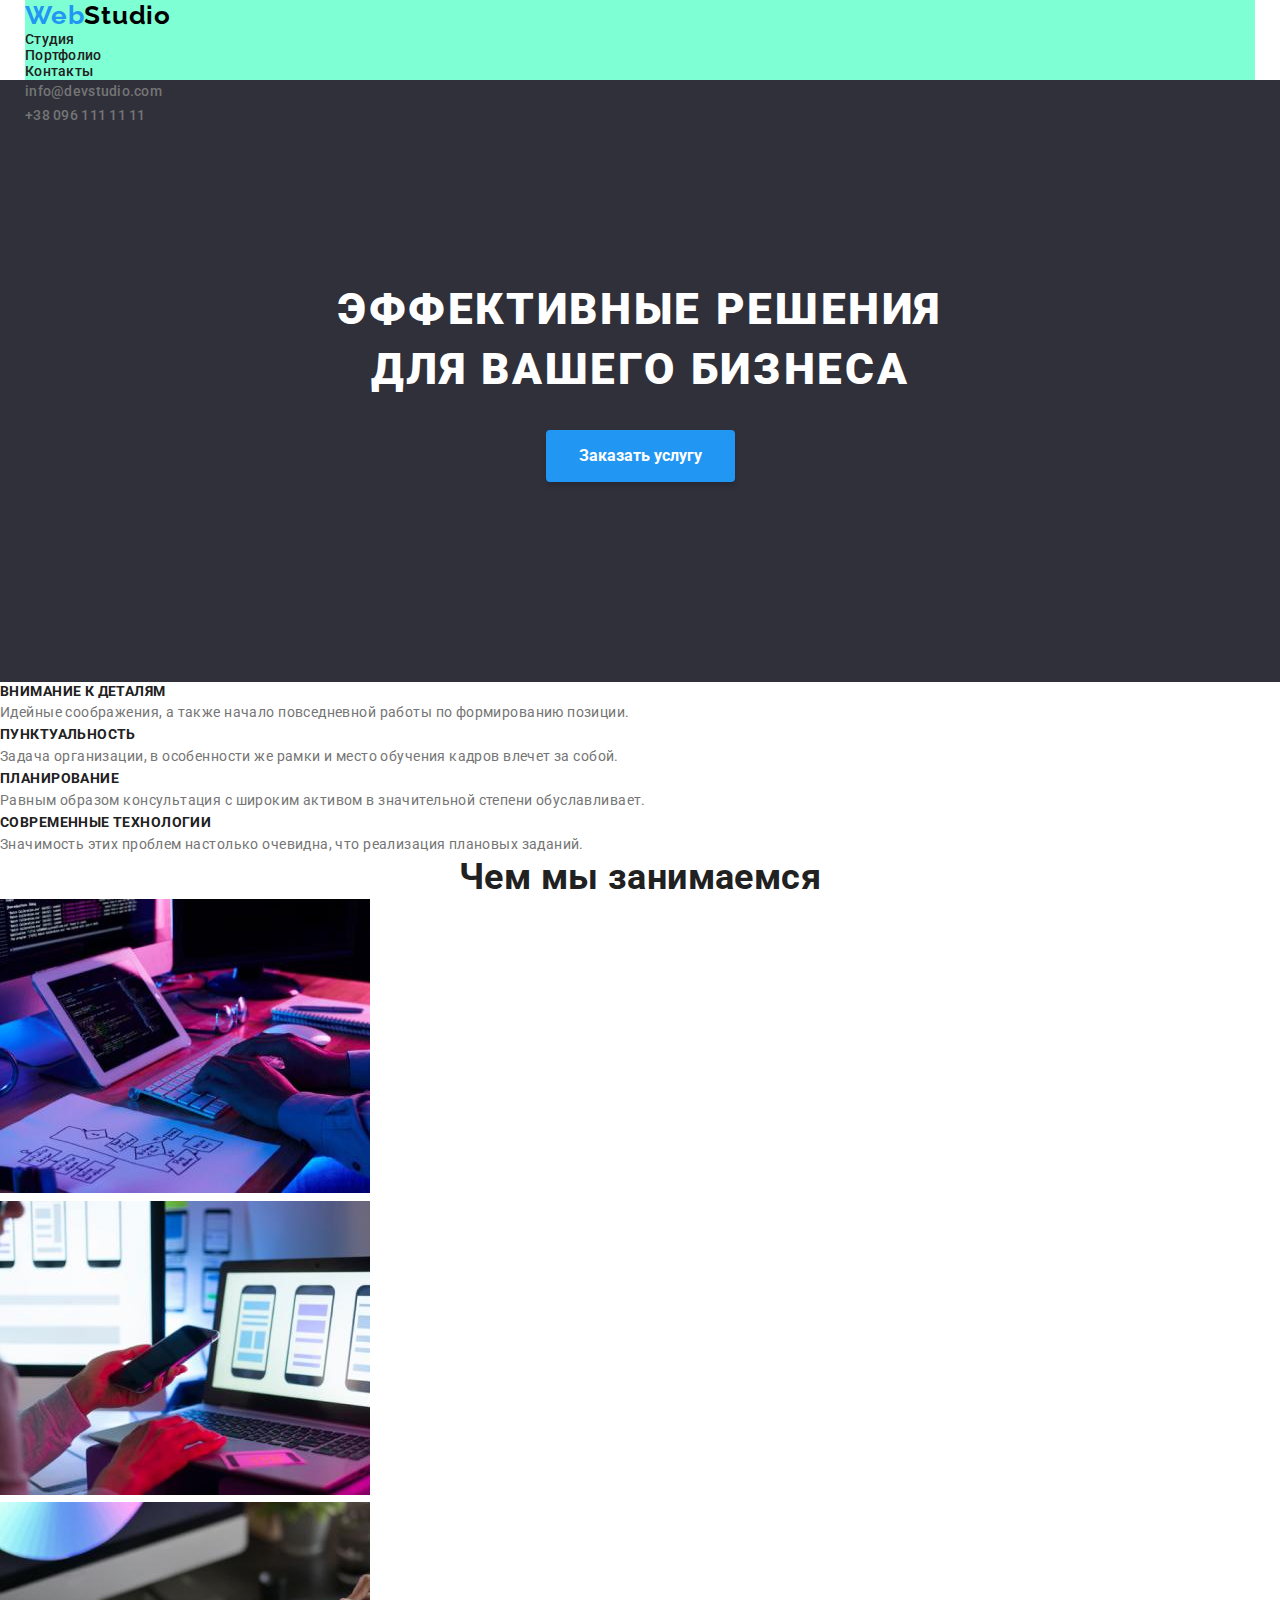
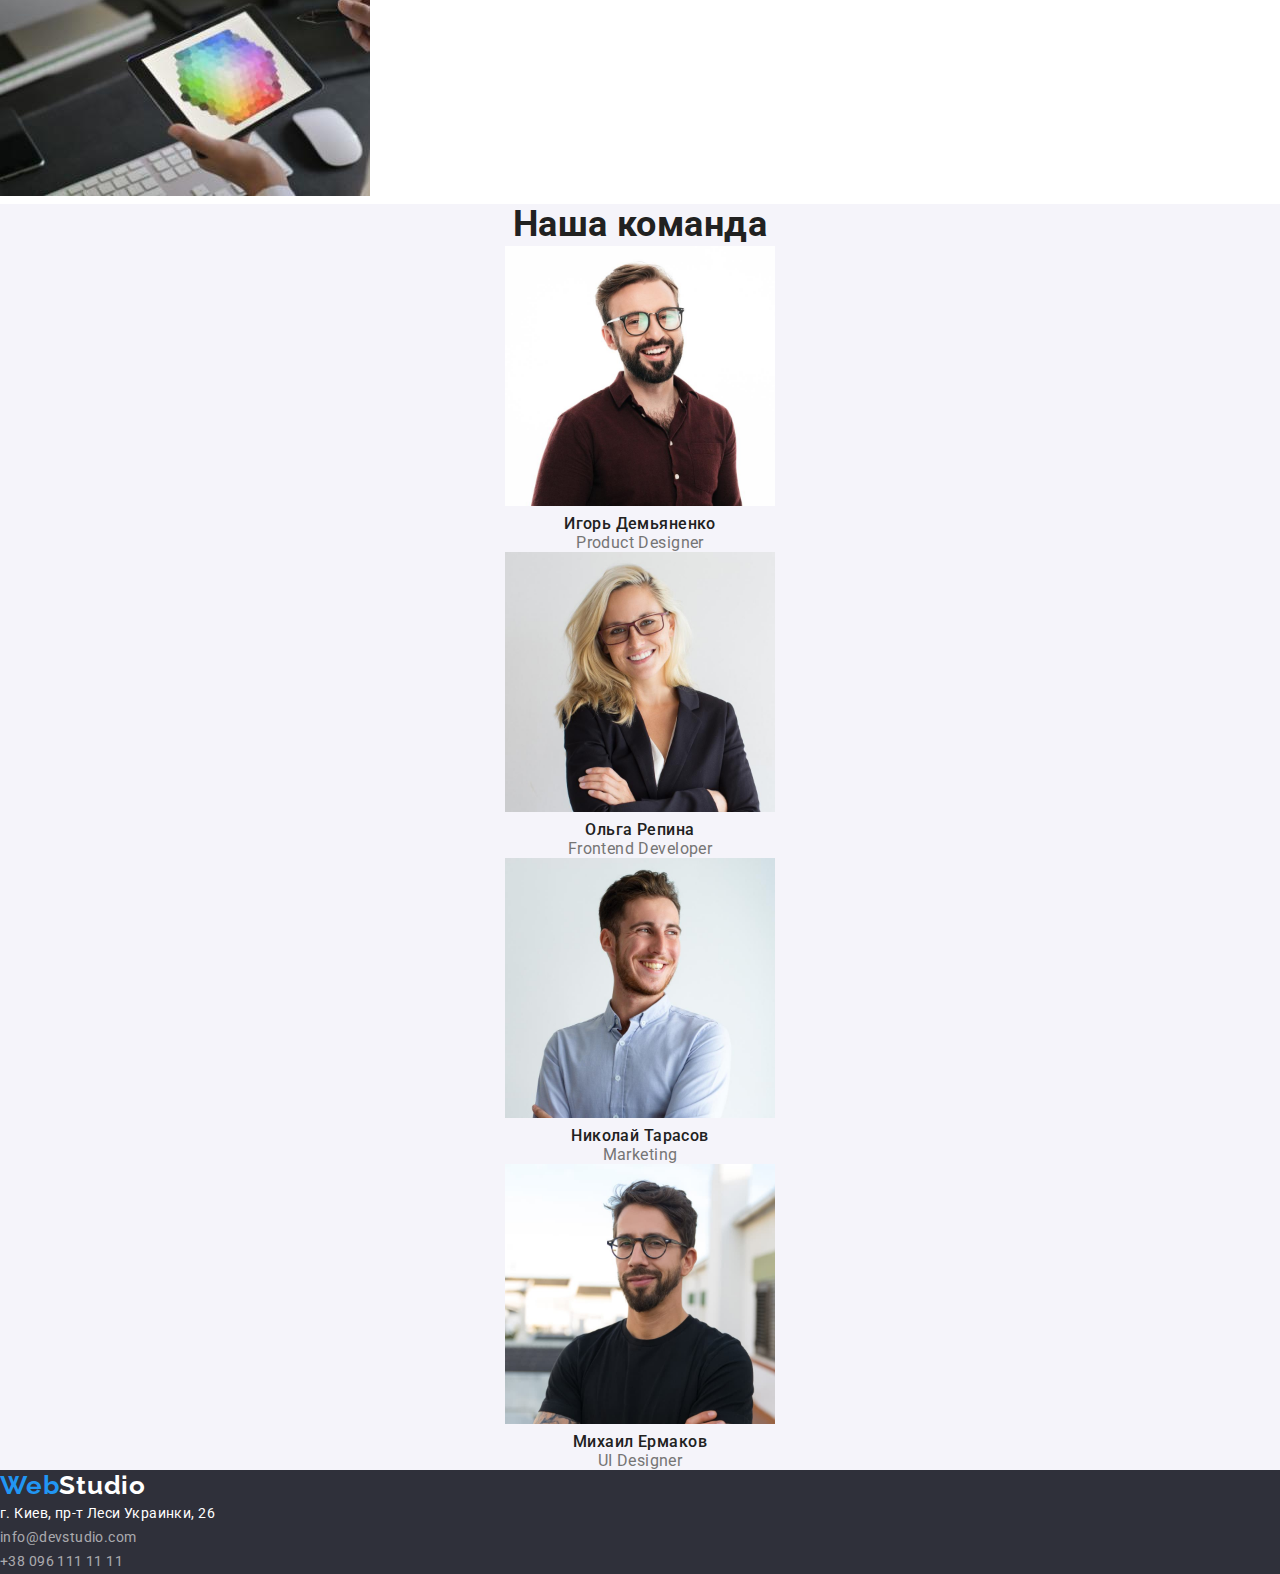
==== index.html @ 0e8efe95 "Добавляет нормалайз и некоторые отступы" ====
<!DOCTYPE html>
<html lang="ru">
  <head>
    <meta charset="UTF-8" />
    <meta name="viewport" content="width=device-width, initial-scale=1.0" />
    <title>WebStudio</title>
    <link
      href="https://fonts.googleapis.com/css2?family=Raleway:wght@700&family=Roboto:wght@400;500;700;900&display=swap"
      rel="stylesheet"
    />
    <link
      rel="stylesheet"
      href="https://cdnjs.cloudflare.com/ajax/libs/modern-normalize/1.0.0/modern-normalize.min.css"
    />
    <link rel="stylesheet" href="./CSS/style.css" />
  </head>
  <body>
    <!-- Шапка сайта -->

    <header>
      <div class="container-header">
        <nav class="menu">
          <a href="./" class="link logo"><span>Web</span>Studio</a>
          <ul class="list">
            <li class="menu-item">
              <a href="./" class="link menu-item">Студия</a>
            </li>
            <li class="menu-item">
              <a href="./portfolio.html" class="link menu-item">Портфолио</a>
            </li>
            <li class="menu-item">
              <a href="#contacts" class="link menu-item">Контакты</a>
            </li>
          </ul>
        </nav>
        <ul class="list">
          <li>
            <a href="mailto:info@devstudio.com" class="link contacts-header"
              >info@devstudio.com</a
            >
          </li>
          <li>
            <a href="tel:+380961111111" class="link contacts-header"
              >+38 096 111 11 11</a
            >
          </li>
        </ul>
      </div>
    </header>

    <main>
      <!-- Герой -->
      <section class="dark-bg hero">
        <div class="container-hero">
          <h1 class="page-title">Эффективные решения для вашего бизнеса</h1>
          <button class="btn" title="button">Заказать услугу</button>
        </div>
      </section>

      <section>
        <h2 hidden>Наши преимущества</h2>
        <ul class="list">
          <li>
            <h3 class="section-lable">Внимание к деталям</h3>
            <p>
              Идейные соображения, а также начало повседневной работы по
              формированию позиции.
            </p>
          </li>
          <li>
            <h3 class="section-lable">Пунктуальность</h3>
            <p>
              Задача организации, в особенности же рамки и место обучения кадров
              влечет за собой.
            </p>
          </li>
          <li>
            <h3 class="section-lable">Планирование</h3>
            <p>
              Равным образом консультация с широким активом в значительной
              степени обуславливает.
            </p>
          </li>
          <li>
            <h3 class="section-lable">Современные технологии</h3>
            <p>
              Значимость этих проблем настолько очевидна, что реализация
              плановых заданий.
            </p>
          </li>
        </ul>
      </section>

      <!-- Чем мы занимаемся -->
      <section>
        <h2 class="section-title">Чем мы занимаемся</h2>
        <ul class="list">
          <li>
            <img
              src="./image/example-1.jpg"
              alt="Создание веб-сайта"
              width="370"
              height="294"
            />
          </li>
          <li>
            <img
              src="./image/example-2.jpg"
              alt="Создание мобильного приложения"
              width="370"
              height="294"
            />
          </li>
          <li>
            <img
              src="./image/example-3.jpg"
              alt="Графический дизайн"
              width="370"
              height="294"
            />
          </li>
        </ul>
      </section>

      <!-- Наша команда -->
      <section class="gray-bg">
        <h2 class="section-title">Наша команда</h2>
        <ul class="list">
          <li class="team-item">
            <img
              src="./image/people-1.jpg"
              alt="Игорь Демьяненко"
              width="270"
              height="260"
            />
            <h3 class="team-member">Игорь Демьяненко</h3>
            <p class="team-job" lang="en">Product Designer</p>
          </li>
          <li class="team-item">
            <img
              src="./image/people-2.jpg"
              alt="Ольга Репина"
              width="270"
              height="260"
            />
            <h3 class="team-member">Ольга Репина</h3>
            <p class="team-job" lang="en">Frontend Developer</p>
          </li>
          <li class="team-item">
            <img
              src="./image/people-3.jpg"
              alt="Николай Тарасов"
              width="270"
              height="260"
            />
            <h3 class="team-member">Николай Тарасов</h3>
            <p class="team-job" lang="en">Marketing</p>
          </li>
          <li class="team-item">
            <img
              src="./image/people-4.jpg"
              alt="Михаил Ермаков"
              width="270"
              height="260"
            />
            <h3 class="team-member">Михаил Ермаков</h3>
            <p class="team-job" lang="en">UI Designer</p>
          </li>
        </ul>
      </section>
    </main>

    <!-- Подвал -->
    <footer id="contacts" class="dark-bg">
      <a href="./" class="link logo"><span>Web</span>Studio</a>
      <address>
        <ul class="list">
          <li>
            <a
              href="https://goo.gl/maps/w2ugVJ74QkEnHLpy7"
              class="link contacts-adress"
              >г. Киев, пр-т Леси Украинки, 26</a
            >
          </li>
          <li>
            <a href="mailto:info@devstudio.com" class="link contacts-item"
              >info@devstudio.com</a
            >
          </li>
          <li>
            <a href="tel:+380961111111" class="link contacts-item"
              >+38 096 111 11 11</a
            >
          </li>
        </ul>
      </address>
    </footer>
  </body>
</html>
---- CSS/style.css ----
html {
  box-sizing: border-box;
}

*,
*::before,
*::after {
  box-sizing: inherit;
}

:root {
  --main-text-cl: #757575;
  --accent-cl: #2196f3;
  --black: #212121;
  --white: #ffffff;
  --bg-gray: #f5f4fa;
  --bg-dark: #2f303a;
}

h1,
h2,
h3,
p {
  margin-top: 0;
  margin-bottom: 0;
}

body {
  font-family: "Roboto", sans-serif;
  font-weight: 400;
  font-size: 14px;
  line-height: 1.71;
  letter-spacing: 0.03em;
  color: var(--main-text-cl);
  background-color: var(--white);
}

address {
  font-style: normal;
}

.container-header {
  margin-left: auto;
  margin-right: auto;
  height: 80px;
  width: 1230px;
  background-color: aquamarine;
}

/* Задает фон */
.gray-bg {
  background-color: var(--bg-gray);
}

.dark-bg {
  background-color: var(--bg-dark);
}

/* Основые свойства ссылок */
.link {
  color: inherit;
  text-decoration: none;
}

.link:hover,
.link:focus {
  color: var(--accent-cl);
}

.list {
  list-style: none;
  padding: 0;
  margin: 0;
}

.logo {
  font-family: "Raleway", sans-serif;
  font-weight: 700;
  font-size: 26px;
  line-height: 1.19;
  letter-spacing: 0.03em;
  color: #000000;
}

.logo > span {
  color: var(--accent-cl);
}

.menu-item {
  font-weight: 500;
  font-size: 14px;
  line-height: 1.14;
  letter-spacing: 0.02em;
  color: var(--black);
}

.contacts-header {
  font-weight: 500;
  font-size: 14px;
  line-height: 1.14;
  letter-spacing: 0.02em;
}

.container-hero {
  width: 696px;
  margin-left: auto;
  margin-right: auto;
}

.hero {
  text-align: center;
  padding-top: 200px;
}

.page-title {
  font-weight: 900;
  font-size: 44px;
  line-height: 1.36;
  letter-spacing: 0.06em;
  text-transform: uppercase;
  color: var(--white);
}

.btn {
  display: inline-block;
  border: 1px solid transparent;
  margin-top: 30px;
  margin-bottom: 200px;

  box-shadow: 0px 4px 4px rgba(0, 0, 0, 0.15);
  border-radius: 4px;
  padding-top: 10px;
  padding-bottom: 10px;
  padding-left: 32px;
  padding-right: 32px;

  font-family: "Roboto", sans-serif;
  font-weight: 700;
  font-size: 16px;
  line-height: 1.87;
  color: var(--white);
  background-color: var(--accent-cl);
}

.section-lable {
  font-weight: 700;
  font-size: 14px;
  line-height: 1.42;
  text-transform: uppercase;
  color: var(--black);
}

.section-title {
  font-weight: 700;
  font-size: 36px;
  line-height: 1.16;
  text-align: center;
  color: var(--black);
}

.team-item {
  text-align: center;
}

.team-member {
  font-weight: 500;
  font-size: 16px;
  line-height: 1.187;
  color: var(--black);
}

.team-job {
  font-weight: 400;
  font-size: 16px;
  line-height: 1.187;
}

.dark-bg .logo {
  color: var(--white);
}

.contacts-adress {
  font-weight: 400;
  font-size: 14px;
  line-height: 1.71;
  color: var(--white);
}

.contacts-item {
  font-weight: 400;
  font-size: 14px;
  line-height: 1.71;
  color: rgba(255, 255, 255, 0.6);
}
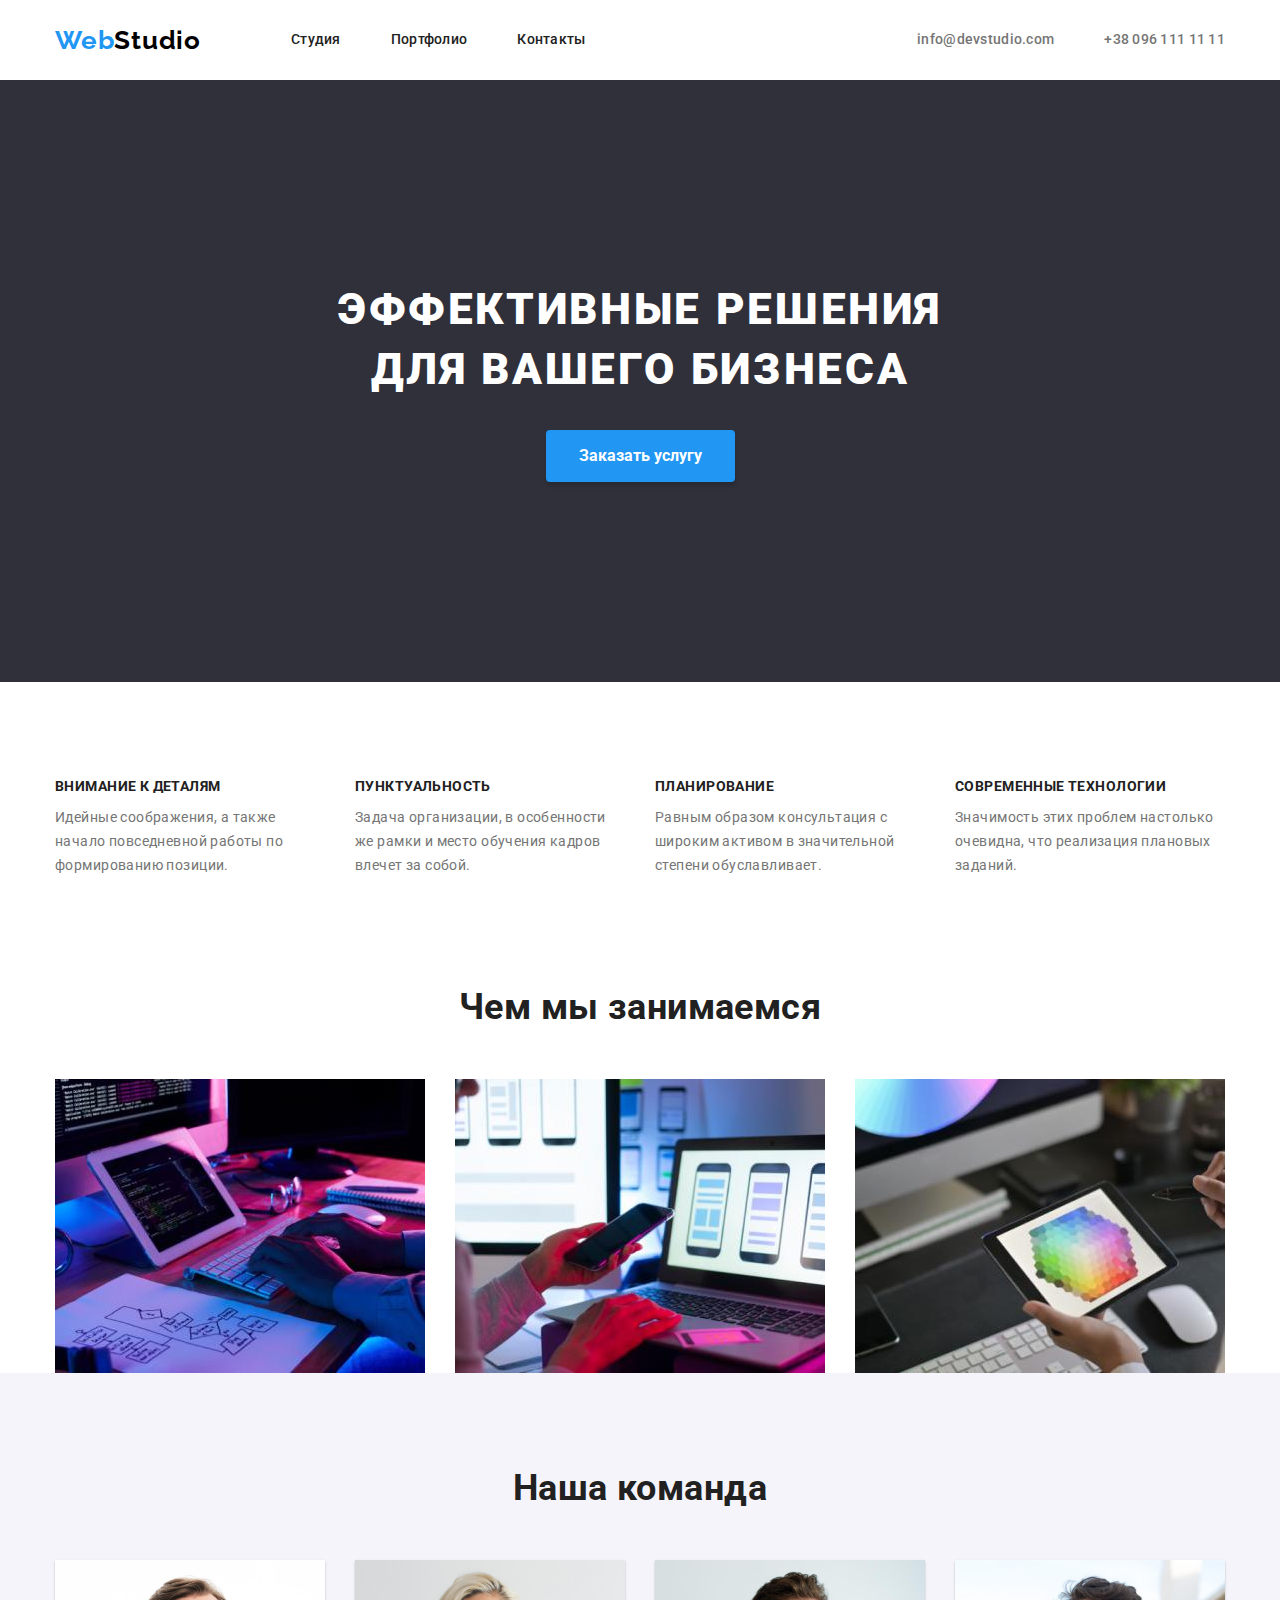
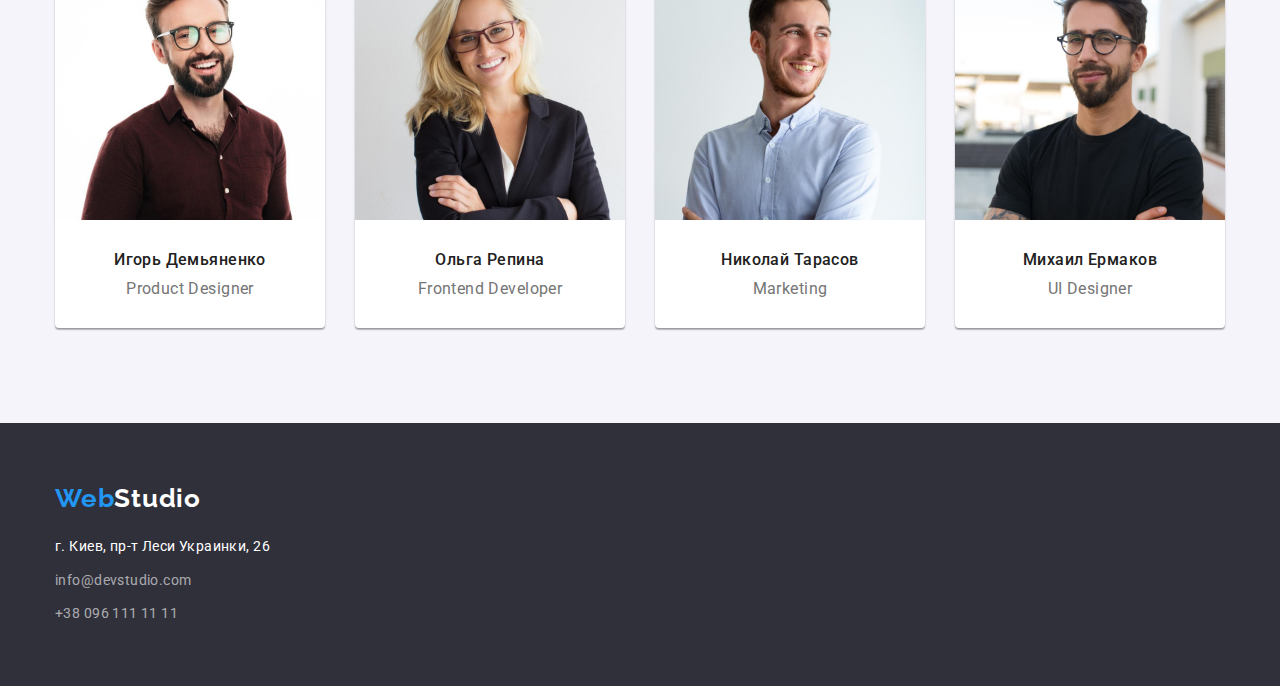
==== commit 4b08716a: "Добавлен flexbox для главной страницы" ====
--- a/index.html
+++ b/index.html
@@ -17,8 +17,8 @@
   <body>
     <!-- Шапка сайта -->
 
-    <header>
-      <div class="container-header">
+    <header class="header">
+      <div class="container main-nav">
         <nav class="menu">
           <a href="./" class="link logo"><span>Web</span>Studio</a>
           <ul class="list">
@@ -33,13 +33,13 @@
             </li>
           </ul>
         </nav>
-        <ul class="list">
-          <li>
+        <ul class="list cont">
+          <li class="cont-item">
             <a href="mailto:info@devstudio.com" class="link contacts-header"
               >info@devstudio.com</a
             >
           </li>
-          <li>
+          <li class="cont-item">
             <a href="tel:+380961111111" class="link contacts-header"
               >+38 096 111 11 11</a
             >
@@ -57,143 +57,155 @@
         </div>
       </section>
 
-      <section>
-        <h2 hidden>Наши преимущества</h2>
-        <ul class="list">
-          <li>
-            <h3 class="section-lable">Внимание к деталям</h3>
-            <p>
-              Идейные соображения, а также начало повседневной работы по
-              формированию позиции.
-            </p>
-          </li>
-          <li>
-            <h3 class="section-lable">Пунктуальность</h3>
-            <p>
-              Задача организации, в особенности же рамки и место обучения кадров
-              влечет за собой.
-            </p>
-          </li>
-          <li>
-            <h3 class="section-lable">Планирование</h3>
-            <p>
-              Равным образом консультация с широким активом в значительной
-              степени обуславливает.
-            </p>
-          </li>
-          <li>
-            <h3 class="section-lable">Современные технологии</h3>
-            <p>
-              Значимость этих проблем настолько очевидна, что реализация
-              плановых заданий.
-            </p>
-          </li>
-        </ul>
+      <!-- Наши преимущества -->
+      <section class="section">
+        <div class="container">
+          <h2 hidden>Наши преимущества</h2>
+          <ul class="list grid">
+            <li class="advantage-item">
+              <h3 class="advantage-lable">Внимание к деталям</h3>
+              <p>
+                Идейные соображения, а также начало повседневной работы по
+                формированию позиции.
+              </p>
+            </li>
+            <li class="advantage-item">
+              <h3 class="advantage-lable">Пунктуальность</h3>
+              <p>
+                Задача организации, в особенности же рамки и место обучения
+                кадров влечет за собой.
+              </p>
+            </li>
+            <li class="advantage-item">
+              <h3 class="advantage-lable">Планирование</h3>
+              <p>
+                Равным образом консультация с широким активом в значительной
+                степени обуславливает.
+              </p>
+            </li>
+            <li class="advantage-item">
+              <h3 class="advantage-lable">Современные технологии</h3>
+              <p>
+                Значимость этих проблем настолько очевидна, что реализация
+                плановых заданий.
+              </p>
+            </li>
+          </ul>
+        </div>
       </section>
 
       <!-- Чем мы занимаемся -->
       <section>
-        <h2 class="section-title">Чем мы занимаемся</h2>
-        <ul class="list">
-          <li>
-            <img
-              src="./image/example-1.jpg"
-              alt="Создание веб-сайта"
-              width="370"
-              height="294"
-            />
-          </li>
-          <li>
-            <img
-              src="./image/example-2.jpg"
-              alt="Создание мобильного приложения"
-              width="370"
-              height="294"
-            />
-          </li>
-          <li>
-            <img
-              src="./image/example-3.jpg"
-              alt="Графический дизайн"
-              width="370"
-              height="294"
-            />
-          </li>
-        </ul>
+        <div class="container">
+          <h2 class="section-title">Чем мы занимаемся</h2>
+          <ul class="list grid">
+            <li class="section-grid">
+              <img
+                src="./image/example-1.jpg"
+                alt="Создание веб-сайта"
+                width="370"
+                height="294"
+              />
+            </li>
+            <li class="section-grid">
+              <img
+                src="./image/example-2.jpg"
+                alt="Создание мобильного приложения"
+                width="370"
+                height="294"
+              />
+            </li>
+            <li class="section-grid">
+              <img
+                src="./image/example-3.jpg"
+                alt="Графический дизайн"
+                width="370"
+                height="294"
+              />
+            </li>
+          </ul>
+        </div>
       </section>
 
       <!-- Наша команда -->
-      <section class="gray-bg">
-        <h2 class="section-title">Наша команда</h2>
-        <ul class="list">
-          <li class="team-item">
-            <img
-              src="./image/people-1.jpg"
-              alt="Игорь Демьяненко"
-              width="270"
-              height="260"
-            />
-            <h3 class="team-member">Игорь Демьяненко</h3>
-            <p class="team-job" lang="en">Product Designer</p>
-          </li>
-          <li class="team-item">
-            <img
-              src="./image/people-2.jpg"
-              alt="Ольга Репина"
-              width="270"
-              height="260"
-            />
-            <h3 class="team-member">Ольга Репина</h3>
-            <p class="team-job" lang="en">Frontend Developer</p>
-          </li>
-          <li class="team-item">
-            <img
-              src="./image/people-3.jpg"
-              alt="Николай Тарасов"
-              width="270"
-              height="260"
-            />
-            <h3 class="team-member">Николай Тарасов</h3>
-            <p class="team-job" lang="en">Marketing</p>
-          </li>
-          <li class="team-item">
-            <img
-              src="./image/people-4.jpg"
-              alt="Михаил Ермаков"
-              width="270"
-              height="260"
-            />
-            <h3 class="team-member">Михаил Ермаков</h3>
-            <p class="team-job" lang="en">UI Designer</p>
-          </li>
-        </ul>
+      <section class="gray-bg section">
+        <div class="container">
+          <h2 class="section-title">Наша команда</h2>
+          <ul class="list grid">
+            <li class="card-grid">
+              <img
+                src="./image/people-1.jpg"
+                alt="Игорь Демьяненко"
+                width="270"
+                height="260"
+              />
+              <h3 class="team-member">Игорь Демьяненко</h3>
+              <p class="team-job" lang="en">Product Designer</p>
+            </li>
+
+            <li class="card-grid">
+              <img
+                src="./image/people-2.jpg"
+                alt="Ольга Репина"
+                width="270"
+                height="260"
+              />
+              <h3 class="team-member">Ольга Репина</h3>
+              <p class="team-job" lang="en">Frontend Developer</p>
+            </li>
+
+            <li class="card-grid">
+              <img
+                src="./image/people-3.jpg"
+                alt="Николай Тарасов"
+                width="270"
+                height="260"
+              />
+              <h3 class="team-member">Николай Тарасов</h3>
+              <p class="team-job" lang="en">Marketing</p>
+            </li>
+
+            <li class="card-grid">
+              <img
+                src="./image/people-4.jpg"
+                alt="Михаил Ермаков"
+                width="270"
+                height="260"
+              />
+              <h3 class="team-member">Михаил Ермаков</h3>
+              <p class="team-job" lang="en">UI Designer</p>
+            </li>
+          </ul>
+        </div>
       </section>
     </main>
 
     <!-- Подвал -->
-    <footer id="contacts" class="dark-bg">
-      <a href="./" class="link logo"><span>Web</span>Studio</a>
-      <address>
-        <ul class="list">
-          <li>
-            <a
-              href="https://goo.gl/maps/w2ugVJ74QkEnHLpy7"
-              class="link contacts-adress"
-              >г. Киев, пр-т Леси Украинки, 26</a
-            >
-          </li>
-          <li>
-            <a href="mailto:info@devstudio.com" class="link contacts-item"
-              >info@devstudio.com</a
-            >
-          </li>
-          <li>
-            <a href="tel:+380961111111" class="link contacts-item"
-              >+38 096 111 11 11</a
-            >
-          </li>
-        </ul>
-      </address>
+    <footer id="contacts" class="dark-bg footer">
+      <div class="container">
+        <a href="./" class="link logo"><span>Web</span>Studio</a>
+        <address class="address">
+          <ul class="list">
+            <li class="list-item">
+              <a
+                href="https://goo.gl/maps/w2ugVJ74QkEnHLpy7"
+                class="link contacts-adress"
+                >г. Киев, пр-т Леси Украинки, 26</a
+              >
+            </li>
+            <li class="list-item">
+              <a href="mailto:info@devstudio.com" class="link contacts-item"
+                >info@devstudio.com</a
+              >
+            </li>
+            <li class="list-item">
+              <a href="tel:+380961111111" class="link contacts-item"
+                >+38 096 111 11 11</a
+              >
+            </li>
+          </ul>
+        </address>
+      </div>
     </footer>
   </body>
 </html>
--- a/CSS/style.css
+++ b/CSS/style.css
@@ -1,13 +1,3 @@
-html {
-  box-sizing: border-box;
-}
-
-*,
-*::before,
-*::after {
-  box-sizing: inherit;
-}
-
 :root {
   --main-text-cl: #757575;
   --accent-cl: #2196f3;
@@ -17,12 +7,25 @@
   --bg-dark: #2f303a;
 }
 
+html {
+  box-sizing: border-box;
+}
+
+*,
+*::before,
+*::after {
+  box-sizing: inherit;
+}
+
 h1,
 h2,
-h3,
+h3 {
+  margin-top: 0;
+  margin-bottom: 0;
+}
+
 p {
   margin-top: 0;
-  margin-bottom: 0;
 }
 
 body {
@@ -39,12 +42,8 @@
   font-style: normal;
 }
 
-.container-header {
-  margin-left: auto;
-  margin-right: auto;
-  height: 80px;
-  width: 1230px;
-  background-color: aquamarine;
+img {
+  display: block;
 }
 
 /* Задает фон */
@@ -54,6 +53,15 @@
 
 .dark-bg {
   background-color: var(--bg-dark);
+}
+
+.container {
+  margin-left: auto;
+  margin-right: auto;
+  width: 1200px;
+  padding-right: 15px;
+  padding-left: 15px;
+  /* outline: 2px solid teal; */
 }
 
 /* Основые свойства ссылок */
@@ -71,6 +79,21 @@
   list-style: none;
   padding: 0;
   margin: 0;
+}
+
+/* Header */
+.main-nav {
+  display: flex;
+  align-items: center;
+}
+
+.menu {
+  display: flex;
+  align-items: center;
+}
+
+.menu .list {
+  display: flex;
 }
 
 .logo {
@@ -86,6 +109,10 @@
   color: var(--accent-cl);
 }
 
+.header .logo {
+  margin-right: 90px;
+}
+
 .menu-item {
   font-weight: 500;
   font-size: 14px;
@@ -94,12 +121,39 @@
   color: var(--black);
 }
 
+.menu-item:not(:last-child) {
+  margin-right: 50px;
+}
+
+.menu-item .link {
+  display: block;
+  /* Паддинги добавлены для большей области действия хувера */
+  padding-top: 32px;
+  padding-bottom: 32px;
+}
+
+.cont {
+  display: flex;
+  margin-left: auto;
+}
+
 .contacts-header {
+  display: block;
+  /* Паддинги добавлены для большей области действия хувера */
+  padding-top: 32px;
+  padding-bottom: 32px;
+
   font-weight: 500;
   font-size: 14px;
   line-height: 1.14;
   letter-spacing: 0.02em;
 }
+
+.cont-item:not(:last-child) {
+  margin-right: 50px;
+}
+
+/* Hero */
 
 .container-hero {
   width: 696px;
@@ -142,7 +196,26 @@
   background-color: var(--accent-cl);
 }
 
-.section-lable {
+/* Наши преимущества */
+.section {
+  padding-top: 95px;
+  padding-bottom: 95px;
+}
+
+.grid {
+  display: flex;
+  flex-wrap: wrap;
+  margin-right: -30px;
+}
+
+.advantage-item {
+  margin-right: 30px;
+  flex-basis: calc(100% / 4 - 30px);
+}
+
+.advantage-lable {
+  margin-bottom: 10px;
+
   font-weight: 700;
   font-size: 14px;
   line-height: 1.42;
@@ -151,6 +224,8 @@
 }
 
 .section-title {
+  margin-bottom: 50px;
+
   font-weight: 700;
   font-size: 36px;
   line-height: 1.16;
@@ -158,11 +233,28 @@
   color: var(--black);
 }
 
-.team-item {
+.section-grid {
+  margin-right: 30px;
+  flex-basis: calc(100% / 3 - 30px);
+}
+
+/* Team */
+
+.card-grid {
+  margin-right: 30px;
+  flex-basis: calc(100% / 4 - 30px);
+
   text-align: center;
+  box-shadow: 0px 1px 3px rgba(0, 0, 0, 0.12), 0px 1px 1px rgba(0, 0, 0, 0.14),
+    0px 2px 1px rgba(0, 0, 0, 0.2);
+  border-radius: 0px 0px 4px 4px;
+  background: var(--white);
 }
 
 .team-member {
+  margin-top: 30px;
+  margin-bottom: 10px;
+
   font-weight: 500;
   font-size: 16px;
   line-height: 1.187;
@@ -170,15 +262,28 @@
 }
 
 .team-job {
+  margin-bottom: 30px;
+
   font-weight: 400;
   font-size: 16px;
   line-height: 1.187;
 }
 
+/* Footer */
+
 .dark-bg .logo {
   color: var(--white);
 }
 
+.footer .container {
+  padding-top: 60px;
+  padding-bottom: 60px;
+}
+
+.footer .address {
+  margin-top: 20px;
+}
+
 .contacts-adress {
   font-weight: 400;
   font-size: 14px;
@@ -192,3 +297,7 @@
   line-height: 1.71;
   color: rgba(255, 255, 255, 0.6);
 }
+
+.list-item:not(:last-child) {
+  margin-bottom: 10px;
+}
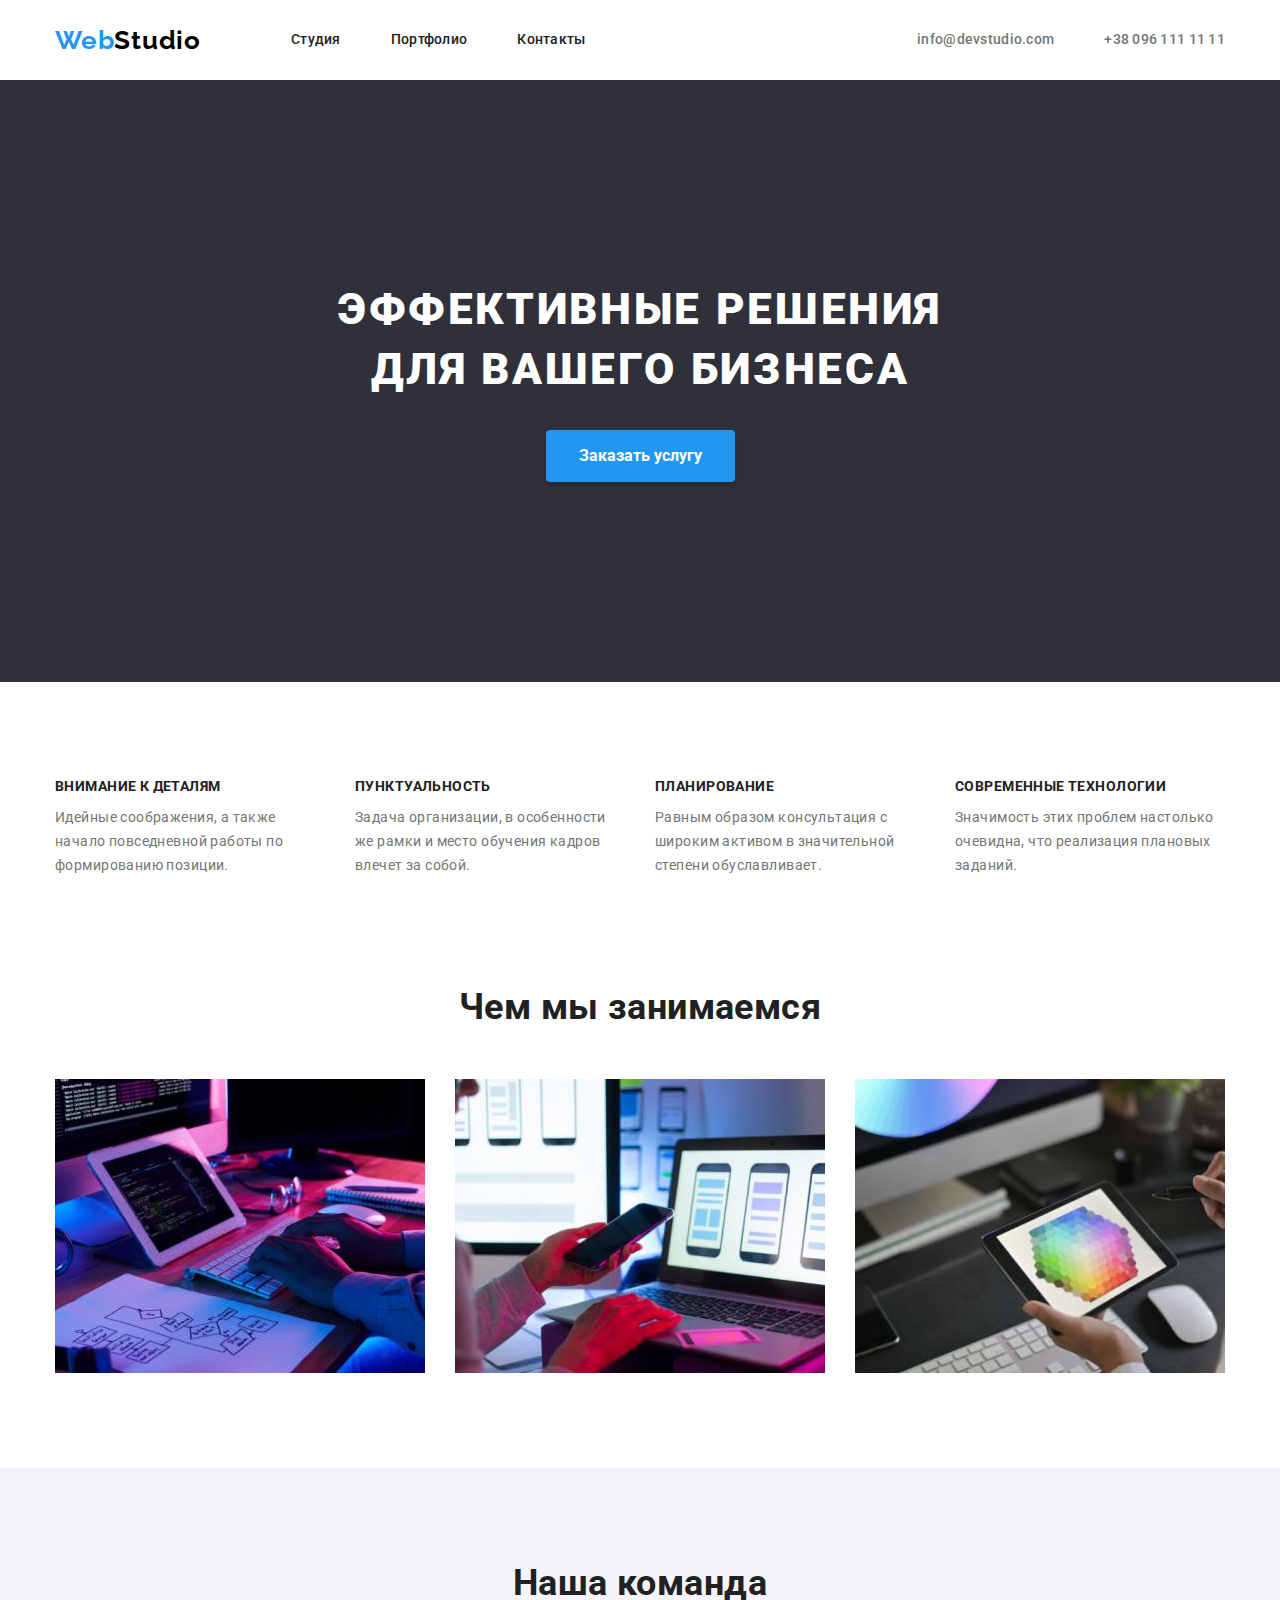
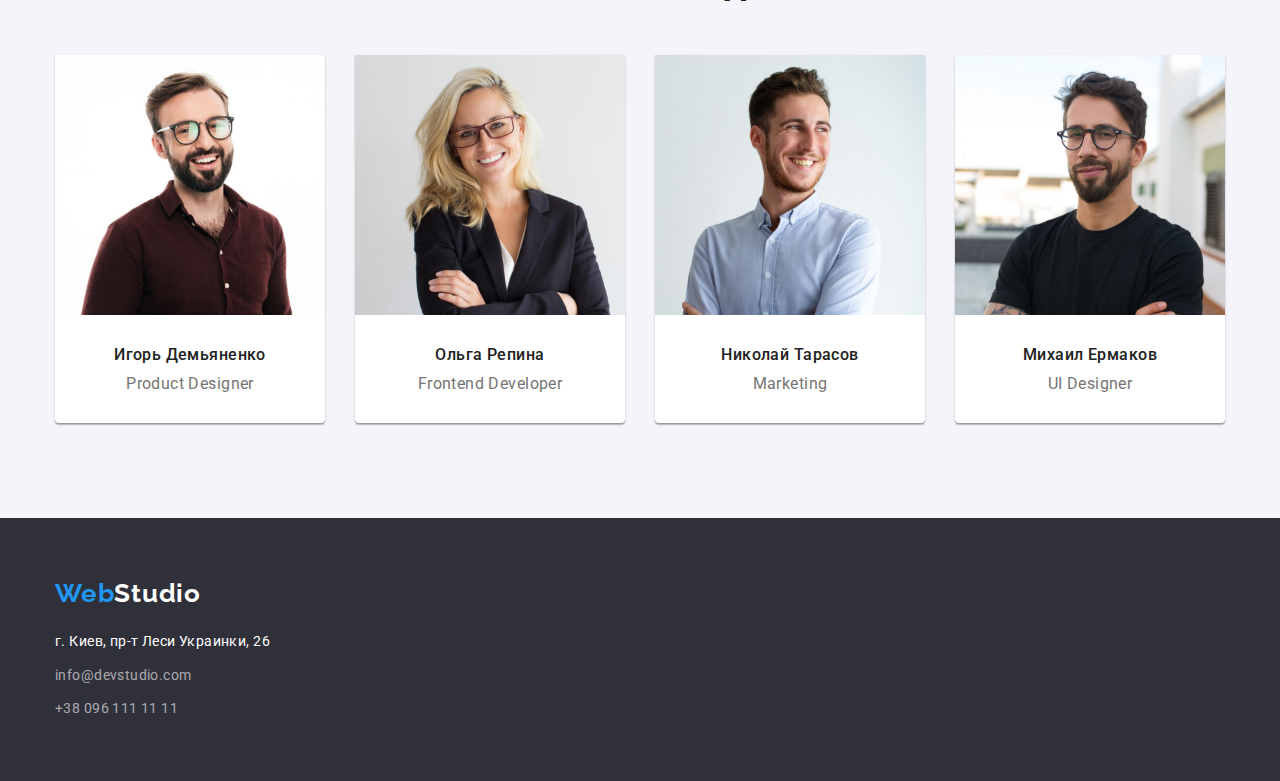
==== commit c25e77c0: "Исправляет ошибки" ====
--- a/index.html
+++ b/index.html
@@ -16,7 +16,6 @@
   </head>
   <body>
     <!-- Шапка сайта -->
-
     <header class="header">
       <div class="container main-nav">
         <nav class="menu">
@@ -60,7 +59,7 @@
       <!-- Наши преимущества -->
       <section class="section">
         <div class="container">
-          <h2 hidden>Наши преимущества</h2>
+          <h2 class="visually-hidden">Наши преимущества</h2>
           <ul class="list grid">
             <li class="advantage-item">
               <h3 class="advantage-lable">Внимание к деталям</h3>
@@ -95,7 +94,7 @@
       </section>
 
       <!-- Чем мы занимаемся -->
-      <section>
+      <section class="section-example">
         <div class="container">
           <h2 class="section-title">Чем мы занимаемся</h2>
           <ul class="list grid">
--- a/CSS/style.css
+++ b/CSS/style.css
@@ -55,6 +55,23 @@
   background-color: var(--bg-dark);
 }
 
+/* Основые свойства ссылок */
+.link {
+  color: inherit;
+  text-decoration: none;
+}
+
+.link:hover,
+.link:focus {
+  color: var(--accent-cl);
+}
+
+.list {
+  list-style: none;
+  padding: 0;
+  margin: 0;
+}
+
 .container {
   margin-left: auto;
   margin-right: auto;
@@ -64,24 +81,7 @@
   /* outline: 2px solid teal; */
 }
 
-/* Основые свойства ссылок */
-.link {
-  color: inherit;
-  text-decoration: none;
-}
-
-.link:hover,
-.link:focus {
-  color: var(--accent-cl);
-}
-
-.list {
-  list-style: none;
-  padding: 0;
-  margin: 0;
-}
-
-/* Header */
+/* Шапка сайта */
 .main-nav {
   display: flex;
   align-items: center;
@@ -153,7 +153,7 @@
   margin-right: 50px;
 }
 
-/* Hero */
+/* Герой */
 
 .container-hero {
   width: 696px;
@@ -202,6 +202,17 @@
   padding-bottom: 95px;
 }
 
+.visually-hidden {
+  position: absolute !important;
+  clip: rect(1px 1px 1px 1px);
+  clip: rect(1px, 1px, 1px, 1px);
+  padding: 0 !important;
+  border: 0 !important;
+  height: 1px !important;
+  width: 1px !important;
+  overflow: hidden;
+}
+
 .grid {
   display: flex;
   flex-wrap: wrap;
@@ -221,6 +232,11 @@
   line-height: 1.42;
   text-transform: uppercase;
   color: var(--black);
+}
+
+/* Чем мы занимаемся */
+.section-example {
+  padding-bottom: 95px;
 }
 
 .section-title {
@@ -238,7 +254,7 @@
   flex-basis: calc(100% / 3 - 30px);
 }
 
-/* Team */
+/* Наша команда */
 
 .card-grid {
   margin-right: 30px;
@@ -269,13 +285,13 @@
   line-height: 1.187;
 }
 
-/* Footer */
+/* Подвал */
 
 .dark-bg .logo {
   color: var(--white);
 }
 
-.footer .container {
+.footer {
   padding-top: 60px;
   padding-bottom: 60px;
 }
